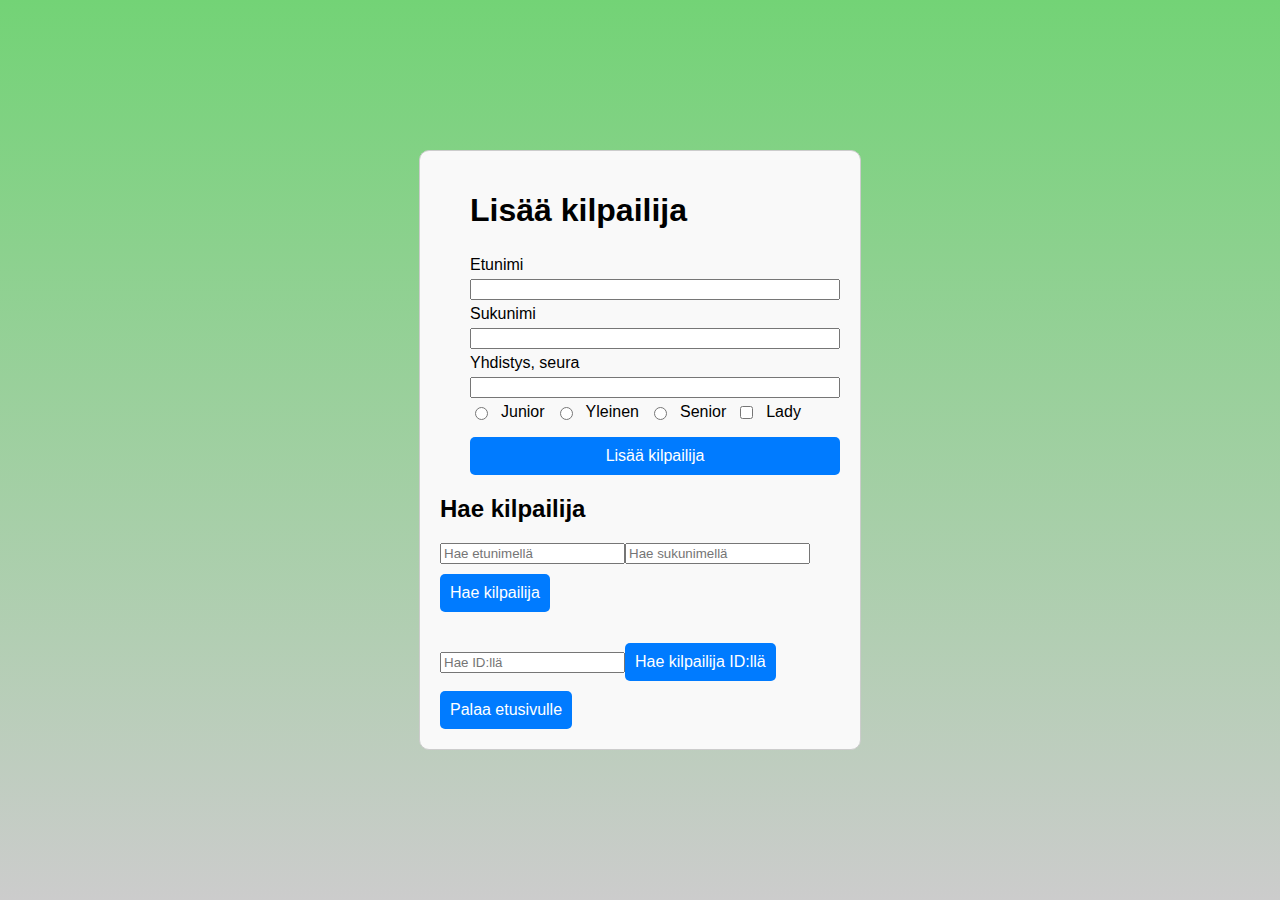
==== testi.html @ 1841e7b6 "Lisätty kilpailijan haku" ====
<!DOCTYPE html>
<html lang="en">
<head>
    <meta charset="UTF-8">
    <meta name="viewport" content="width=device-width, initial-scale=1.0">
    <link rel="stylesheet" href="style_testi.css">
    <title>Kilpailijan luonti</title>
</head>
<body>






<script src="app.js">


</script>




</body>
</html>
---- style_testi.css ----
body {
    font-family: 'Classica', sans-serif;
    display: flex;
    justify-content: center;
    align-items: center;
    height: 100vh;
    margin: 0;
    background:linear-gradient(#73d376,#ccc);
}



.login-container {
    width: 400px;
    margin: 0 auto;
    padding: 20px;
    border: 1px solid #ccc;
    border-radius: 10px;
    background-color: #f9f9f9;
}

#login-form,#registration_form{
    
    margin-left: 30px;
    display: flex;
    flex-direction: column;
    gap: 5px;
}

.radiot{
    display: flex;
    gap: 10px;
    align-items: center;
}

button {
    padding: 10px;
    font-size: 16px;
    color: #fff;
    background-color: #007bff;
    border: none;
    border-radius: 5px;
    cursor: pointer;
    margin-top: 10px;
}
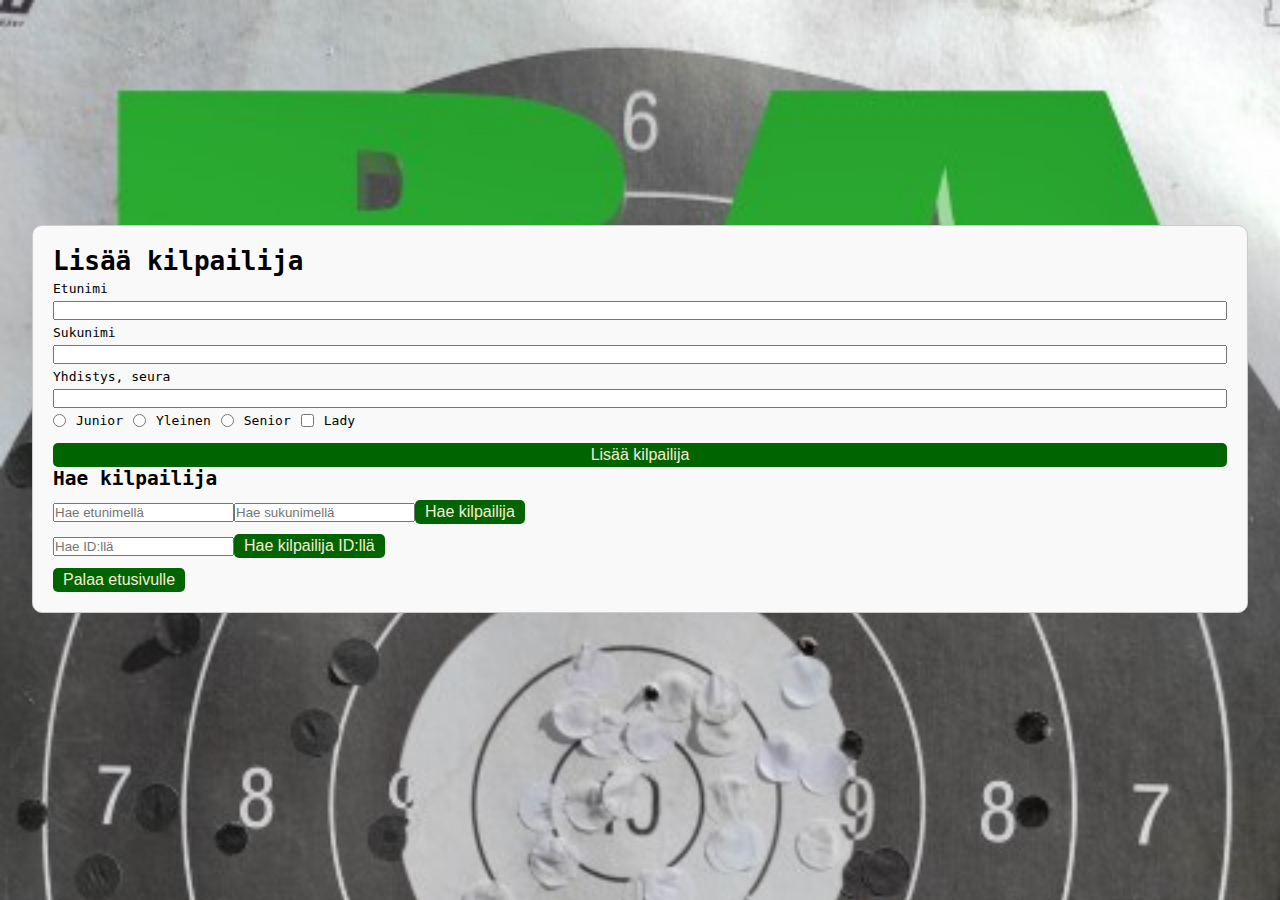
==== commit 1e9f3af9: "lisätty tag.png, tulokset.js" ====
--- a/testi.html
+++ b/testi.html
@@ -1,25 +1,16 @@
-<!DOCTYPE html>
-<html lang="en">
-<head>
-    <meta charset="UTF-8">
-    <meta name="viewport" content="width=device-width, initial-scale=1.0">
-    <link rel="stylesheet" href="style_testi.css">
-    <title>Kilpailijan luonti</title>
-</head>
-<body>
-
-
-
-
-
-
-<script src="app.js">
-
-
-</script>
-
-
-
-
-</body>
+<!DOCTYPE html>
+<html lang="en">
+<head>
+    <meta charset="UTF-8">
+    <meta name="viewport" content="width=device-width, initial-scale=1.0">
+    <link rel="shortcut icon" href="tag.png" type="image/x-icon">
+    <link rel="stylesheet" href="styles.css">
+    <title>Kilpailijan luonti</title>
+</head>
+<body>
+
+<script src="app.js">
+</script>
+
+</body>
 </html>--- a/styles.css
+++ b/styles.css
@@ -0,0 +1,88 @@
+* {
+    margin: 0;
+    padding: 0;
+    box-sizing: border-box;
+}
+
+body {
+    width: 100vw;
+    height: auto;
+    font-family: monospace;
+    background-image: url('bck-grnd.jpg');
+    background-repeat: repeat;
+    background-size: cover; 
+}
+
+.login-container {
+    width: 95vw;
+    margin: 25vh auto;
+    padding: 20px;
+    border: 1px solid #ccc;
+    border-radius: 10px;
+    background-color: #f9f9f9;
+}
+
+#login-form,#registration_form{
+    
+    margin: 0 auto;
+    display: flex;
+    flex-direction: column;
+    gap: 5px;
+}
+
+.radiot{
+    display: flex;
+    gap: 10px;
+    align-items: center;
+}
+
+button {
+    padding: 10px;
+    font-size: 16px;
+    color: #fff;
+    background-color: #007bff;
+    border: none;
+    border-radius: 5px;
+    cursor: pointer;
+    margin-top: 10px;
+}
+
+.kontti {
+    width: 95vw;
+    margin: 0 auto;
+}
+
+table {
+    margin-top: 35%;
+    padding: 1vh 1vw;
+    width: 95vw;
+    text-align: center;
+    font-weight: 600;
+    color: darkolivegreen;
+    background-color: lightgreen;
+}
+
+tr:nth-child(even) {
+    background-color: aliceblue;
+}
+
+thead {
+    font-size: x-large;
+    background-color: lightcyan;
+}
+
+#info {
+    text-decoration: none;
+    background-color: blue;
+    color: white;
+    border-radius: 50%;
+}
+
+button, button a {
+    text-decoration: none;
+    padding: 3px 10px;
+    background-color: darkgreen;
+    color: antiquewhite;
+    cursor: pointer;
+    border-radius: 5px;
+}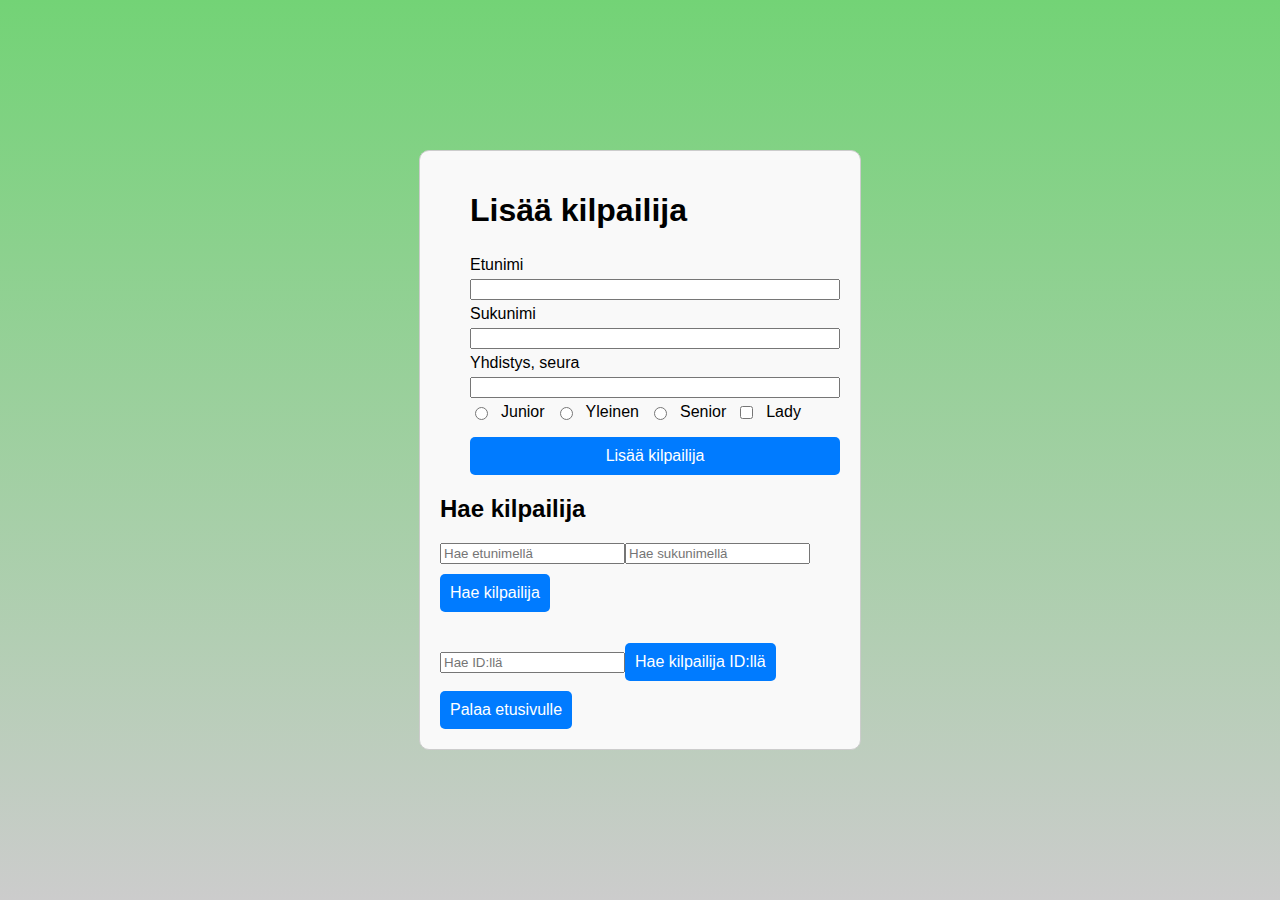
==== commit a47503aa: "db muutettu moniobjectStore, tulokset ja tyylit update" ====
--- a/testi.html
+++ b/testi.html
@@ -4,7 +4,7 @@
     <meta charset="UTF-8">
     <meta name="viewport" content="width=device-width, initial-scale=1.0">
     <link rel="shortcut icon" href="tag.png" type="image/x-icon">
-    <link rel="stylesheet" href="styles.css">
+    <link rel="stylesheet" href="style_testi.css">
     <title>Kilpailijan luonti</title>
 </head>
 <body>
--- a/style_testi.css
+++ b/style_testi.css
@@ -0,0 +1,47 @@
+
+body {
+    font-family: 'Classica', sans-serif;
+    display: flex;
+    justify-content: center;
+    align-items: center;
+    height: 100vh;
+    margin: 0;
+    background:linear-gradient(#73d376,#ccc);
+}
+
+
+
+.login-container {
+    width: 400px;
+    margin: 0 auto;
+    padding: 20px;
+    border: 1px solid #ccc;
+    border-radius: 10px;
+    background-color: #f9f9f9;
+}
+
+#login-form,#registration_form{
+    
+    margin-left: 30px;
+    display: flex;
+    flex-direction: column;
+    gap: 5px;
+}
+
+.radiot{
+    display: flex;
+    gap: 10px;
+    align-items: center;
+}
+
+button {
+    padding: 10px;
+    font-size: 16px;
+    color: #fff;
+    background-color: #007bff;
+    border: none;
+    border-radius: 5px;
+    cursor: pointer;
+    margin-top: 10px;
+}
+
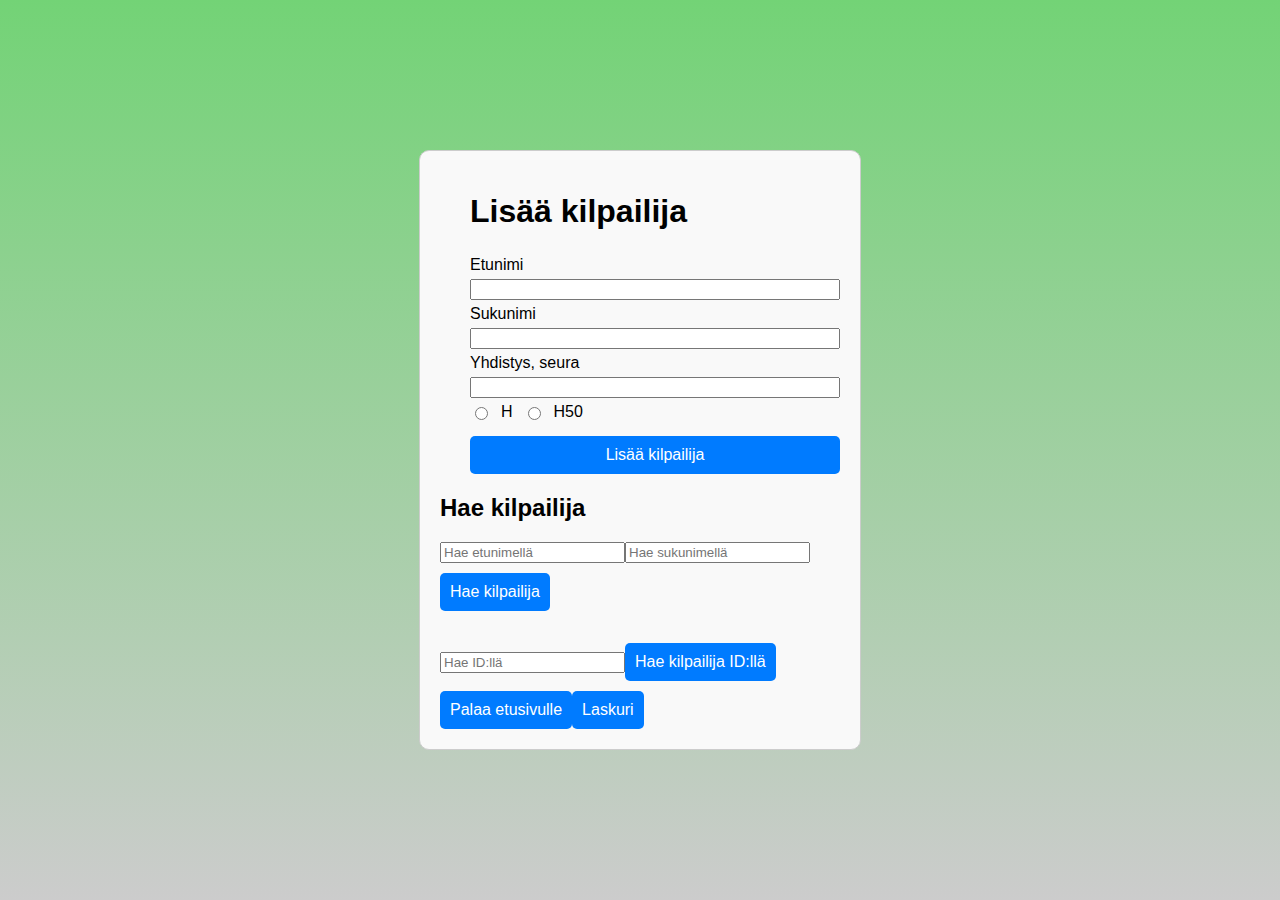
==== commit 0a3aca3c: "module lisätty testi.html" ====
--- a/testi.html
+++ b/testi.html
@@ -9,7 +9,7 @@
 </head>
 <body>
 
-<script src="app.js">
+<script type="module" src="app.js">
 </script>
 
 </body>
--- a/style_testi.css
+++ b/style_testi.css
@@ -44,4 +44,26 @@
     cursor: pointer;
     margin-top: 10px;
 }
+.score-btn{
 
+    font-size: 2em;
+    margin-left: 10px;
+    width: 60px;
+    height: 60px;
+    border: 5px groove #0b9411;/* testi en tiiä onko hyvä*/
+    border-radius: 8px;
+}
+select{
+    font-size: 1em;
+}
+.osumat-animate-grow{
+    display: inline-block;
+    margin-left: 45%;
+    transition: transform 0.5s ease-out;
+    color: #0b9411;
+    
+}
+
+.osumat-animate-grow.active{
+    transform: scale(3);
+}
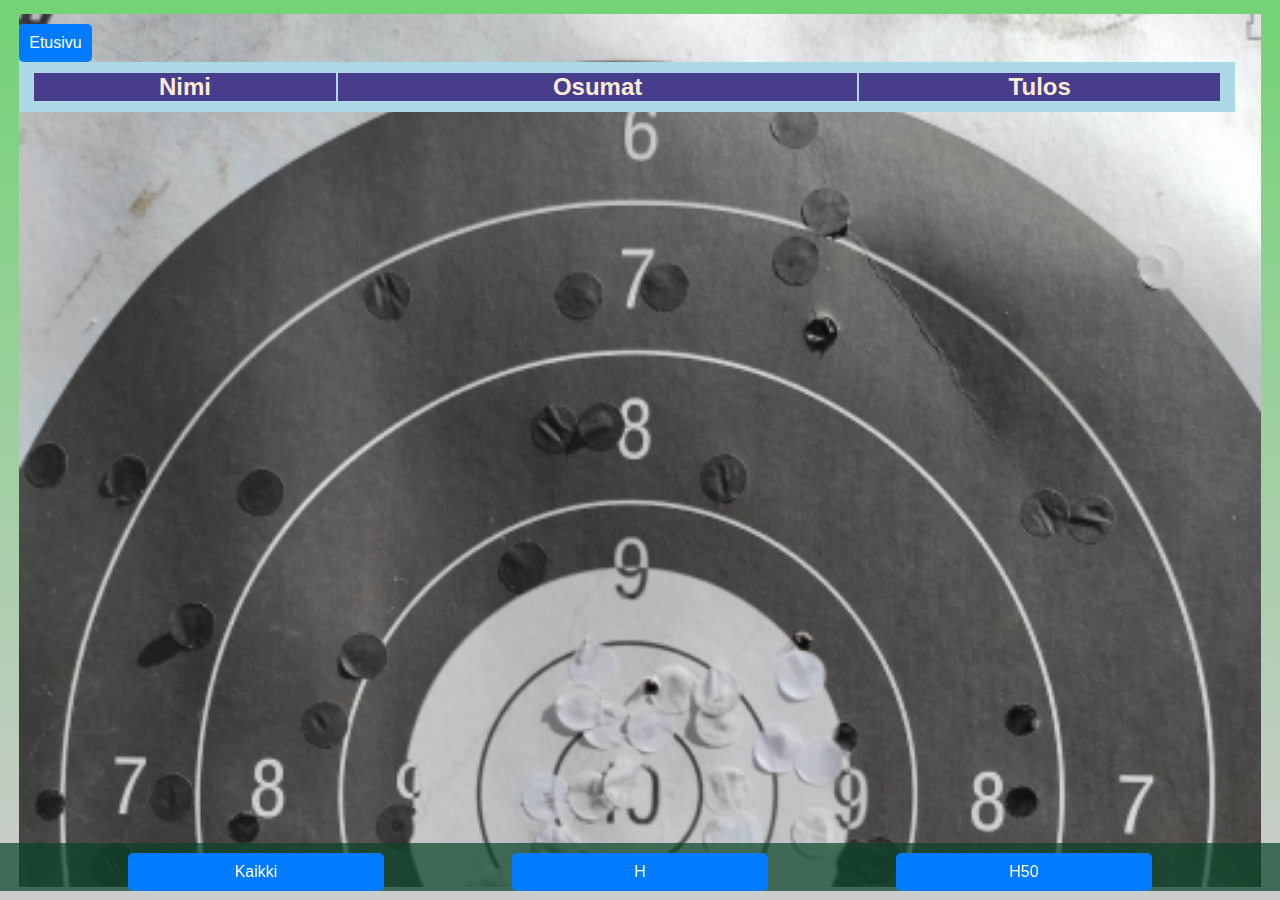
==== commit df53e125: "testit" ====
--- a/testi.html
+++ b/testi.html
@@ -9,7 +9,7 @@
 </head>
 <body>
 
-<script type="module" src="app.js">
+<script type="module" src="tulokset.js">
 </script>
 
 </body>
--- a/style_testi.css
+++ b/style_testi.css
@@ -1,3 +1,8 @@
+* {
+    margin: 0;
+    padding: 0;
+    box-sizing: border-box;
+}
 
 body {
     font-family: 'Classica', sans-serif;
@@ -67,3 +72,57 @@
 .osumat-animate-grow.active{
     transform: scale(3);
 }
+
+.kontti {
+    display: flexbox;
+    width: 97vw;
+    height: 97vh;
+    margin: 0 auto;
+    background-image: url('bck-grnd2.png');
+    background-size: cover;
+}
+
+table {
+    padding: 1vh 1vw;
+    width: 95vw;
+    text-align: center;
+    font-weight: 600;
+    background-color: lightblue;
+}
+
+table tr {
+    width: 100%;
+}
+
+tr:nth-child(even) {
+    background-color: aliceblue;
+}
+
+thead>tr {
+    margin-top: 35%;
+    min-height: 10vh;
+    font-size: x-large;
+    background-color: darkslateblue;
+    color: antiquewhite;
+}
+
+#info {
+    text-decoration: none;
+    background-color: blue;
+    color: white;
+    border-radius: 50%;
+}
+
+#btnKontti {
+    width: 100vw;
+    position: fixed;
+    display: flex;
+    left: 0;
+    bottom: 1vh;
+    background-color: rgba(7, 66, 38, 0.7);
+    justify-content: space-evenly;
+}
+
+#btnKontti button {
+    width: 20vw;
+}
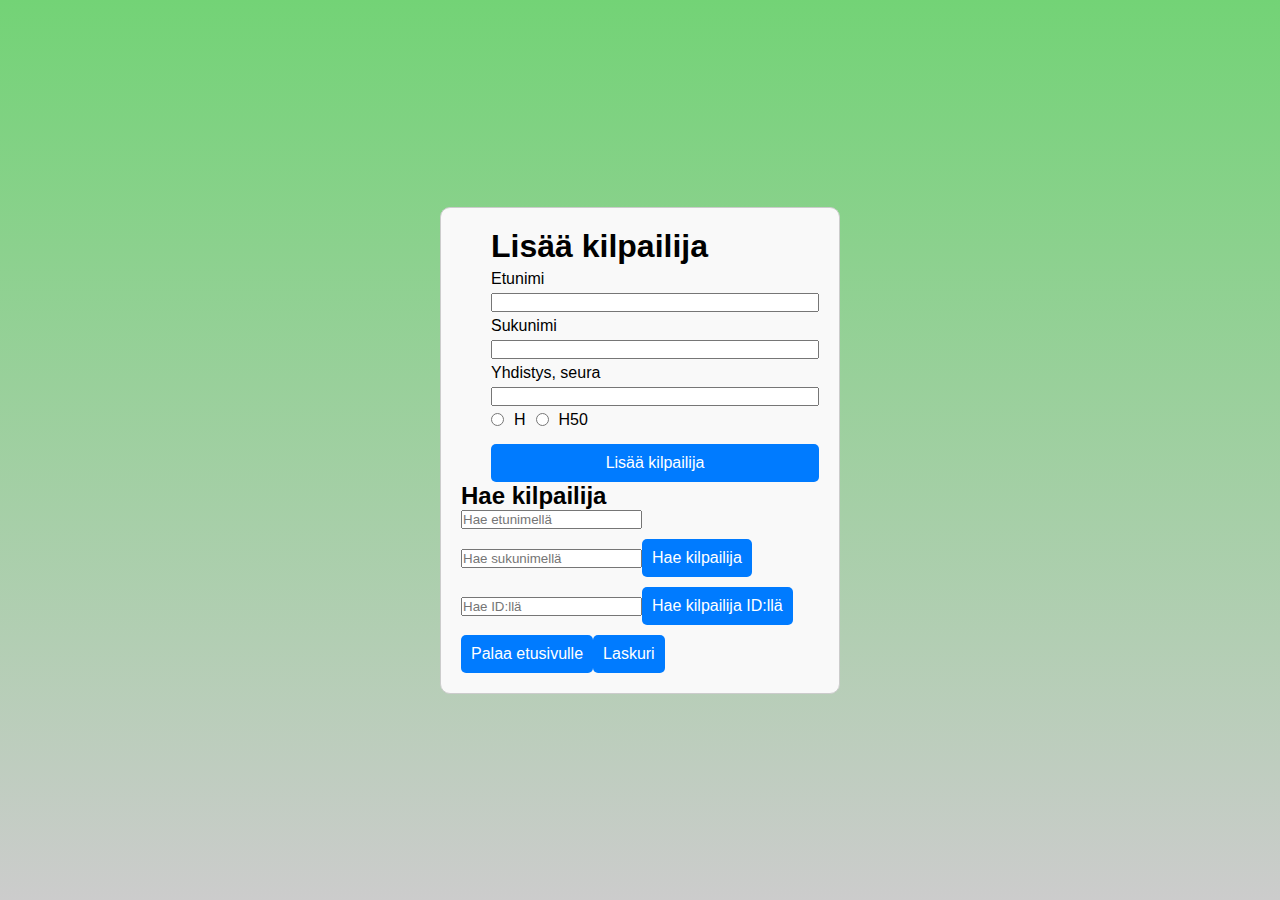
==== commit c66846a6: "otto2" ====
--- a/testi.html
+++ b/testi.html
@@ -9,7 +9,7 @@
 </head>
 <body>
 
-<script type="module" src="tulokset.js">
+<script type="module" src="app.js">
 </script>
 
 </body>
--- a/style_testi.css
+++ b/style_testi.css
@@ -13,8 +13,6 @@
     margin: 0;
     background:linear-gradient(#73d376,#ccc);
 }
-
-
 
 .login-container {
     width: 400px;
@@ -61,46 +59,32 @@
 select{
     font-size: 1em;
 }
-.osumat-animate-grow{
-    display: inline-block;
-    margin-left: 45%;
-    transition: transform 0.5s ease-out;
-    color: #0b9411;
-    
-}
-
-.osumat-animate-grow.active{
-    transform: scale(3);
-}
 
 .kontti {
-    display: flexbox;
-    width: 97vw;
+    width: 99vw;
     height: 97vh;
     margin: 0 auto;
-    background-image: url('bck-grnd2.png');
-    background-size: cover;
 }
 
 table {
     padding: 1vh 1vw;
-    width: 95vw;
+    width: 98vw;
+    margin-top: 5%;
+    margin: 0 auto;
     text-align: center;
     font-weight: 600;
     background-color: lightblue;
 }
 
-table tr {
-    width: 100%;
+tbody tr {
+    height: 6vh;
 }
 
-tr:nth-child(even) {
+tbody>tr:nth-child(odd) {
     background-color: aliceblue;
 }
 
-thead>tr {
-    margin-top: 35%;
-    min-height: 10vh;
+thead tr {
     font-size: x-large;
     background-color: darkslateblue;
     color: antiquewhite;
@@ -126,3 +110,34 @@
 #btnKontti button {
     width: 20vw;
 }
+
+.modaali {
+    display: none;
+    width: 95vw;
+    height: 30vh;
+    position: fixed;
+    top: 50%;
+    left: 50%;
+    font-size: 1.4em;
+    font-weight: 800;
+    transform: translate(-50%, -50%);
+    border: 1px solid #333;
+    background-color: white;
+    z-index: 1000;
+    padding: 5px;
+}
+
+.modaaliSisalto {
+    float: left;
+}
+
+#korttiSisalto {
+    margin-top: 5%;
+}
+
+.sulje {
+    font-weight: 900;
+    color: red;
+    float: right;
+    cursor: pointer;
+}
